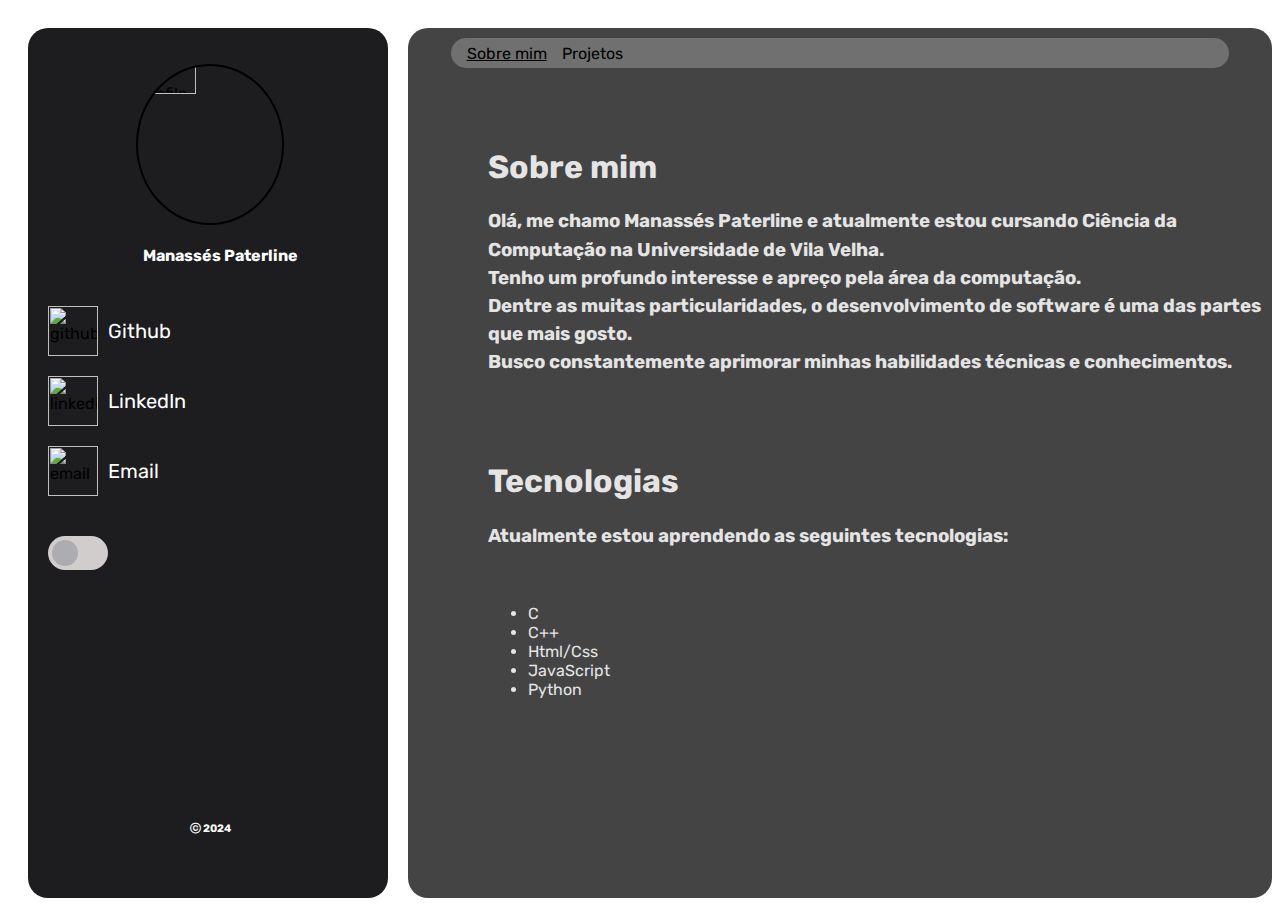
==== index.html @ 070af0cf "Version 2.0" ====
<!-- Rubik Font-->
<link rel="preconnect" href="https://fonts.googleapis.com">
<link rel="preconnect" href="https://fonts.gstatic.com" crossorigin>
<link href="https://fonts.googleapis.com/css2?family=Rubik:ital,wght@0,300..900;1,300..900&display=swap" rel="stylesheet">


<!DOCTYPE html>
<html lang="pt-br">
<head>
    <meta charset="UTF-8">
    <meta name="viewport" content="width=device-width, initial-scale=1.0">
    <title>Sobre mim</title>
    <link rel="stylesheet" href="style.css">
</head>
<body>
    <div id="container">
        <div id="side_menu">
            <img src="img/pfp.png" alt="profile_picture" id="profile_img">
    
            <h4>Manassés Paterline</h4>
    
            <div class="contact_item">
                <img src="img/github_icon.png" alt="github" class="icons">
                <a href="https://github.com/manassespaterline" target="_blank">Github</a><br>
            </div>
            
            <div class="contact_item">
                <img src="img/linkedin_icon.png" alt="linkedin" class="icons">
                <a href="https://linkedin.com" target="_blank">LinkedIn</a><br>
            </div>
            
            <div class="contact_item">
                <img src="img/email_icon.png" alt="email" class="icons">
                <a href="mailto:manassespaterline@gmail.com" target="_blank">Email</a><br>
            </div>

            <label class="switch">
                <input type="checkbox" id="theme-toggle">
                <span class="slider"></span>
            </label>
            
            <h6>ⓒ 2024</h6>
        </div>
    
        <div id="main_menu">
            <div id="nav_bar">
                <nav><a href="" style="text-decoration: underline;">Sobre mim</a></nav>
                <nav><a href="projects.html">Projetos</a></nav>
            </div>

            <div id="about_me">
                <h1>Sobre mim</h1>

                <h3>
                    Olá, me chamo Manassés Paterline e atualmente estou cursando Ciência da Computação na Universidade de Vila Velha. <br>
                    Tenho um profundo interesse e apreço pela área da computação. <br>
                    Dentre as muitas particularidades, o desenvolvimento de software é uma das partes que mais gosto. <br>
                    Busco constantemente aprimorar minhas habilidades técnicas e conhecimentos.
                </h3>
            </div>

            <div id="technologies">
                <h1>Tecnologias</h1>

                <h3>Atualmente estou aprendendo as seguintes tecnologias:</h3><br>
                <ul>
                    <li>C</li>
                    <li>C++</li>
                    <li>Html/Css</li>
                    <li>JavaScript</li>
                    <li>Python</li>
                </ul>
            </div>
        </div>
    </div>

    <script src="script.js"></script>
    
</body>
</html>
---- style.css ----
element {
    --project-color: rgb(73, 75, 77);
}

body {
    background: rgb(219, 215, 215);
    font-family: Rubik;
    transition: background-color 0.5s, color 0.5s;
}

body.dark-mode {
    background: rgb(61, 55, 66);
    font-family: Rubik;
}

#container {
    display: flex;
}

/* Side */

#side_menu {
    margin-left: 20px;
    margin-top: 20px;
    width: 400px;
    height: 870px;
    border-radius: 20px;
    background: rgb(29, 28, 31);
}

#side_menu #profile_img {
    margin-left: 30%;
    margin-top: 10%;
    width: 40%;
    height: 18%;
    border-radius: 100%;
    border: 2px solid black;
}

#side_menu h4 {
    margin-left: 32%;
    color: white;
}

#side_menu a {
    margin-left: 10px;
    margin-top: 20px;
    text-decoration: none;
    font-size: 20px;
    color: white;
}

#side_menu a:hover {
    color: rgb(105, 105, 105);
}

#side_menu h6 {
    margin-left: 45%;
    margin-top: 70%;
    color: white;
}

#side_menu .icons {
    width: 50px;
    height: 50px;
    margin-left: 20px;
    margin-top: 20px;
}

.contact_item{
    display: flex;
    align-items: center;
}

/* Main */

#main_menu {
    margin-left: 20px;
    margin-top: 20px;
    border-radius: 20px;
    width: 76%;
    height: 870px;
    background-color: rgb(68, 68, 68);

}

#main_menu #nav_bar {
    margin-left: 5%;
    margin-top: 10px;
    border-radius: 20px;
    width: 90%;
    height: 30px;
    background-color: rgb(112, 112, 112);
    display: flex;
    align-items: center;
}

#main_menu nav {
    margin-left: 2%;
    display: inline;
}

#main_menu nav a {
    color: rgb(0, 0, 0);
    text-decoration: none;
    border-radius: 10px;
    transition: color 0.5s ease;
}

#main_menu nav a:hover {
    color: rgb(85, 85, 85);
}


#main_menu #about_me {
    margin-left: 80px;
    margin-top: 80px;
    color: rgb(228, 228, 228);
}

#main_menu h3 {
    color: rgb(228, 228, 228);
    line-height: 1.5;
}

#main_menu #technologies{
    margin-left: 80px;
    margin-top: 10%;
    color: rgb(228, 228, 228);
}








/* Projects */

#main_menu #projects {
    margin-left: 80px;
    margin-top: 80px;
    color: rgb(48, 47, 47);
}

#main_menu #projects h1, h6{
    color: white;
}

#main_menu #projects #projects_selection {
    width: 95%;
    height: 350px;
    margin-top: 8%;
    display: flex;
    overflow-x: auto;
}

#main_menu #projects_selection .project {
    width: 200px;
    height: 250px;
    margin-top: 3%;
    border-radius: 20px;
    background-color: rgb(54, 54, 54);
    flex-shrink: 0;
}

#main_menu #projects_selection #project_1 {
    width: 200px;
    height: 250px;
    border-radius: 20px;
    background-color: var(--project-color);
    box-shadow: rgba(0, 0, 0, 0.35) 0px 5px 15px;
}
#main_menu #projects_selection #project_2, #project_3, #project_4, #project_5, #project_6, #project_7, #project_8, #project_9, #project_10 {
    margin-left: 40px;
    width: 200px;
    height: 250px;
    border-radius: 20px;
    background-color: var(--project-color);
    overflow-x: auto;
    box-shadow: rgba(0, 0, 0, 0.35) 0px 5px 15px;
}


/* Estilos para a barra de rolagem */

#main_menu #projects #projects_selection::-webkit-scrollbar {
    height: 12px; /* Altura da barra de rolagem horizontal */
}

#main_menu #projects #projects_selection::-webkit-scrollbar-track {
    background: rgb(223, 223, 223); /* Cor do trilho da barra de rolagem */
    border-radius: 10px;
}

#main_menu #projects #projects_selection::-webkit-scrollbar-thumb {
    background: rgb(119, 119, 119); /* Cor do polegar da barra de rolagem */
    border-radius: 10px;
}

#main_menu #projects #projects_selection::-webkit-scrollbar-thumb:hover {
    background: rgb(73, 73, 73); /* Cor do polegar da barra de rolagem ao passar o mouse */
}




.project {
    min-width: 200px;
    height: 150px;
    background-color: lightblue;
    transition: transform 0.3s ease; /* Adiciona transição suave na transformação */
}

.project:hover {
    transform: translateY(-10px); /* Move o retângulo 10px para a esquerda  */
}



.project img {
    border-radius: 20px;
}





/* Theme Toggle */

.switch {
    margin-left: 20px;
    margin-top: 40px;
    position: relative;
    display: inline-block;
    width: 60px;
    height: 34px;
}

.switch input {
    opacity: 0;
    width: 0;
    height: 0;
}

.slider {
    position: absolute;
    cursor: pointer;
    top: 0;
    left: 0;
    right: 0;
    bottom: 0;
    background-color: #d1cdcd;
    transition: 0.4s;
    border-radius: 34px;
}

.slider:before {
    position: absolute;
    content: "";
    height: 26px;
    width: 26px;
    left: 4px;
    bottom: 4px;
    background-color: rgb(173, 173, 177);
    transition: 0.4s;
    border-radius: 50%;
}

input:checked + .slider {
    background-color: rgb(91, 87, 94);
}

input:checked + .slider:before {
    transform: translateX(26px);
}

/* Detecta a preferência do usuário no sistema */
@media (prefers-color-scheme: dark) {
    body {
        background-color: black;
        color: white;
    }
}

@media (prefers-color-scheme: light) {
    body {
        background-color: white;
        color: black;
    }
}

#header-setup {
    display: flex;
}

#programming_language {
    border-radius: 10px;
}

#projectsText {
    margin-top: 20px;
    color: white;
}

.language-select {
    margin-left: 1%;
    margin-top: 30px;
}

#header-setup h4 {
    color: white;
    margin-left: 60%;
    margin-top: 2%;
}
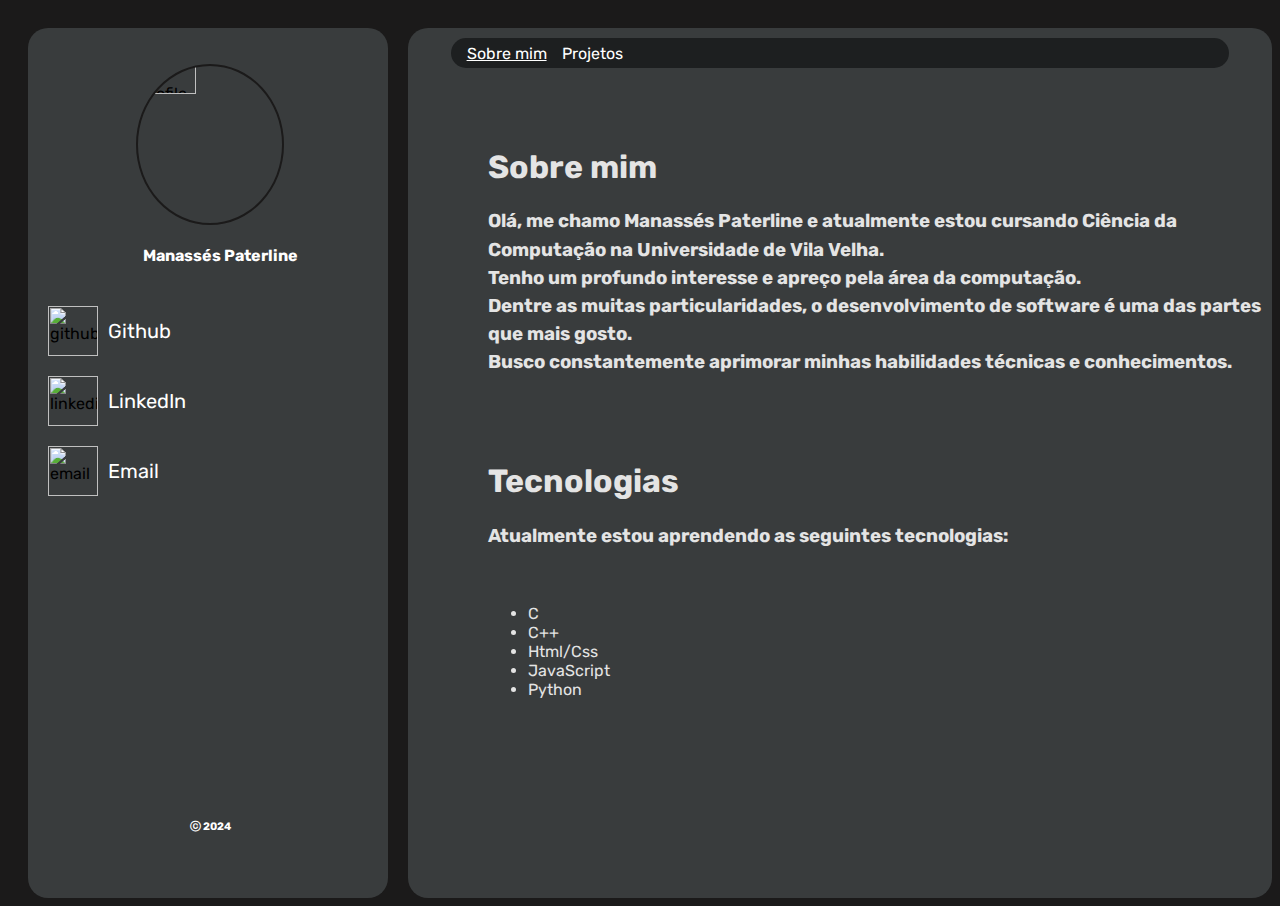
==== commit 7a43a8c4: "Version 3.0" ====
--- a/index.html
+++ b/index.html
@@ -2,7 +2,6 @@
 <link rel="preconnect" href="https://fonts.googleapis.com">
 <link rel="preconnect" href="https://fonts.gstatic.com" crossorigin>
 <link href="https://fonts.googleapis.com/css2?family=Rubik:ital,wght@0,300..900;1,300..900&display=swap" rel="stylesheet">
-
 
 <!DOCTYPE html>
 <html lang="pt-br">
@@ -33,11 +32,6 @@
                 <img src="img/email_icon.png" alt="email" class="icons">
                 <a href="mailto:manassespaterline@gmail.com" target="_blank">Email</a><br>
             </div>
-
-            <label class="switch">
-                <input type="checkbox" id="theme-toggle">
-                <span class="slider"></span>
-            </label>
             
             <h6>ⓒ 2024</h6>
         </div>
--- a/style.css
+++ b/style.css
@@ -2,16 +2,12 @@
     --project-color: rgb(73, 75, 77);
 }
 
+
 body {
-    background: rgb(219, 215, 215);
+    background: rgba(27, 26, 26, 1);
     font-family: Rubik;
-    transition: background-color 0.5s, color 0.5s;
-}
-
-body.dark-mode {
-    background: rgb(61, 55, 66);
-    font-family: Rubik;
-}
+}
+
 
 #container {
     display: flex;
@@ -25,7 +21,7 @@
     width: 400px;
     height: 870px;
     border-radius: 20px;
-    background: rgb(29, 28, 31);
+    background: rgba(57, 60, 61, 1);
 }
 
 #side_menu #profile_img {
@@ -34,7 +30,7 @@
     width: 40%;
     height: 18%;
     border-radius: 100%;
-    border: 2px solid black;
+    border: 2px solid rgba(27, 26, 26, 1);
 }
 
 #side_menu h4 {
@@ -56,7 +52,7 @@
 
 #side_menu h6 {
     margin-left: 45%;
-    margin-top: 70%;
+    margin-top: 90%;
     color: white;
 }
 
@@ -80,7 +76,7 @@
     border-radius: 20px;
     width: 76%;
     height: 870px;
-    background-color: rgb(68, 68, 68);
+    background-color: rgba(57, 60, 61, 1);
 
 }
 
@@ -90,7 +86,7 @@
     border-radius: 20px;
     width: 90%;
     height: 30px;
-    background-color: rgb(112, 112, 112);
+    background-color: rgba(29, 31, 32, 1);
     display: flex;
     align-items: center;
 }
@@ -101,7 +97,7 @@
 }
 
 #main_menu nav a {
-    color: rgb(0, 0, 0);
+    color: rgb(255, 255, 255);
     text-decoration: none;
     border-radius: 10px;
     transition: color 0.5s ease;
@@ -144,6 +140,11 @@
     color: rgb(48, 47, 47);
 }
 
+#main_menu #projects_selection {
+    background-color: rgba(29, 31, 32, 1);
+    border-radius: 10px;
+}
+
 #main_menu #projects h1, h6{
     color: white;
 }
@@ -151,7 +152,7 @@
 #main_menu #projects #projects_selection {
     width: 95%;
     height: 350px;
-    margin-top: 8%;
+    margin-top: 3%;
     display: flex;
     overflow-x: auto;
 }
@@ -161,6 +162,8 @@
     height: 250px;
     margin-top: 3%;
     border-radius: 20px;
+    margin-left: 1.5%;
+    margin-right: 1.5%;
     background-color: rgb(54, 54, 54);
     flex-shrink: 0;
 }
@@ -173,7 +176,6 @@
     box-shadow: rgba(0, 0, 0, 0.35) 0px 5px 15px;
 }
 #main_menu #projects_selection #project_2, #project_3, #project_4, #project_5, #project_6, #project_7, #project_8, #project_9, #project_10 {
-    margin-left: 40px;
     width: 200px;
     height: 250px;
     border-radius: 20px;
@@ -216,8 +218,6 @@
 .project:hover {
     transform: translateY(-10px); /* Move o retângulo 10px para a esquerda  */
 }
-
-
 
 .project img {
     border-radius: 20px;
@@ -276,20 +276,7 @@
     transform: translateX(26px);
 }
 
-/* Detecta a preferência do usuário no sistema */
-@media (prefers-color-scheme: dark) {
-    body {
-        background-color: black;
-        color: white;
-    }
-}
-
-@media (prefers-color-scheme: light) {
-    body {
-        background-color: white;
-        color: black;
-    }
-}
+
 
 #header-setup {
     display: flex;
@@ -313,4 +300,4 @@
     color: white;
     margin-left: 60%;
     margin-top: 2%;
-}
+}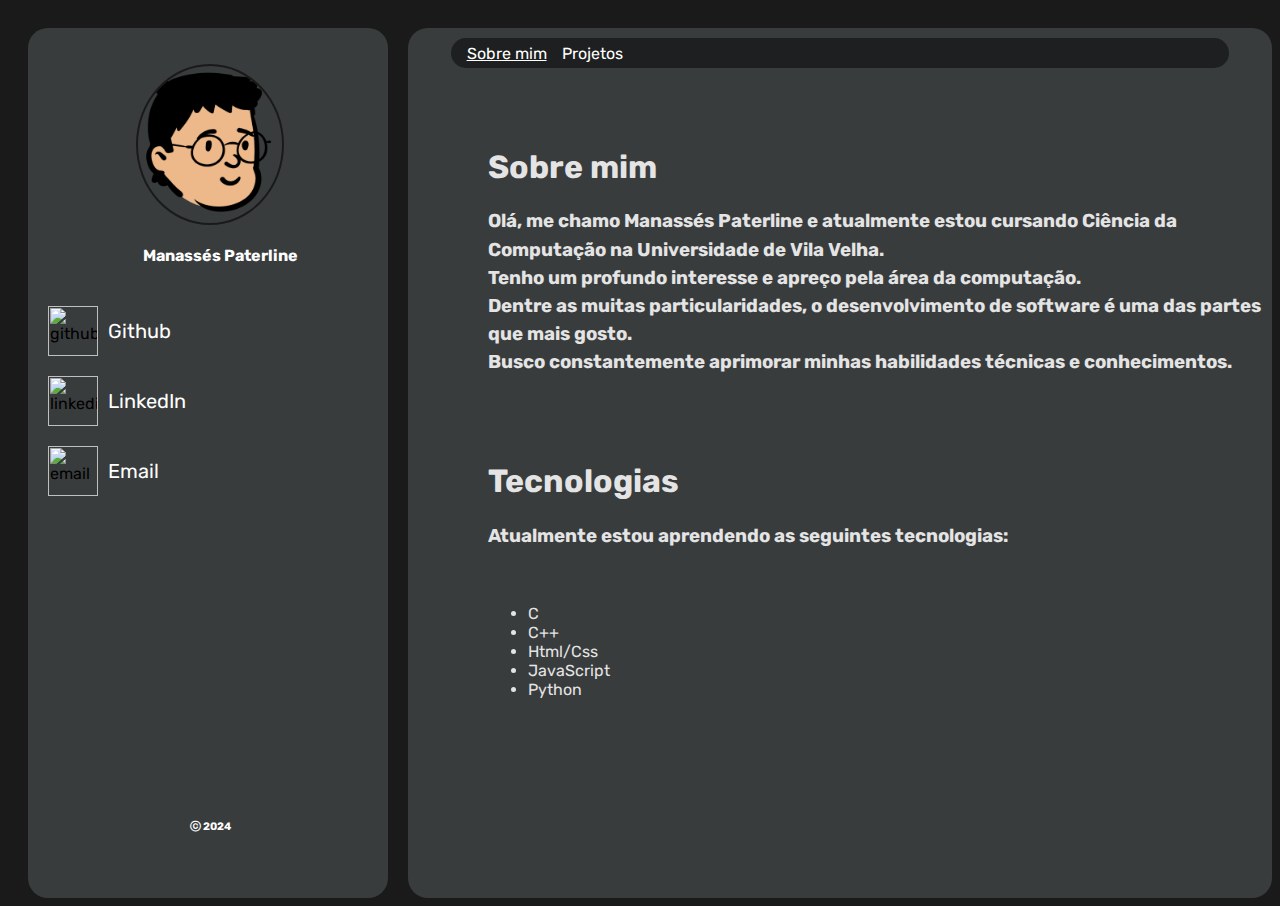
==== commit b4ebc390: "Version 4.0" ====
--- a/index.html
+++ b/index.html
@@ -10,6 +10,8 @@
     <meta name="viewport" content="width=device-width, initial-scale=1.0">
     <title>Sobre mim</title>
     <link rel="stylesheet" href="style.css">
+
+    <link rel="shortcut icon" href="img/browse.svg" type="image/x-icon" />
 </head>
 <body>
     <div id="container">
